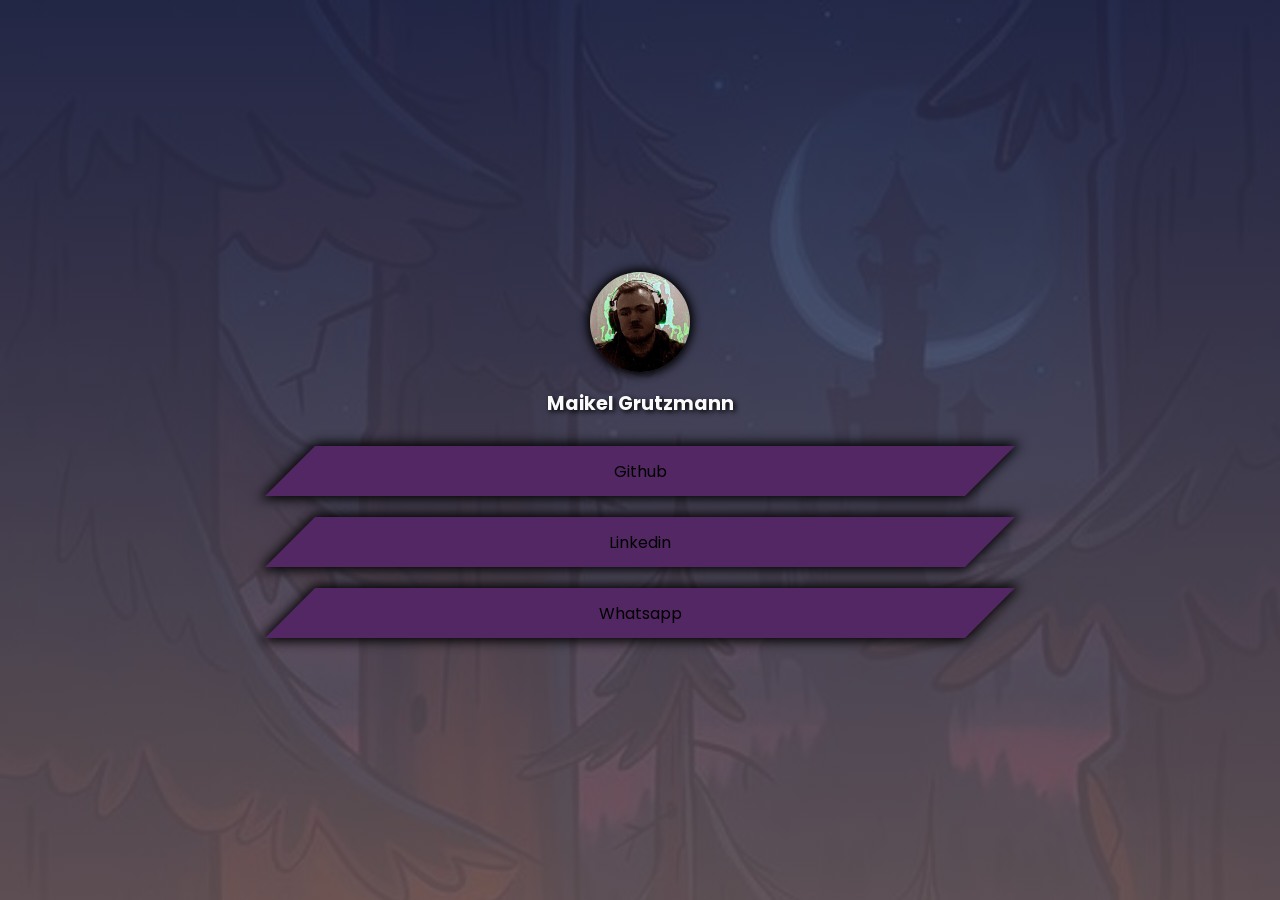
==== Linktree/index.html @ 1303d14e "Atualizacao de arquivos" ====
<!DOCTYPE html>
<html lang="en">
  <head>
    <meta charset="UTF-8" />
    <meta name="viewport" content="width=device-width, initial-scale=1.0" />
    <title>Grietzmann</title>
    <link rel="stylesheet" href="style.css" />
  </head>
  <body>
    <main>
      <!--imagem do perfil -->
      <img class="user-img" src="images/profile-image.jpg" alt="User Photo" />
      <h1>Maikel Grutzmann</h1>
      <!-- links -->
      <div class="links-sec">
        <a href="https://github.com/grietzmann" target="_blank">
          <div class="link">
            <span>Github</span>
          </div>
        </a>
        <a href="https://www.linkedin.com/in/maikel-grutzmann/" target="_blank">
          <div class="link">
            <span>Linkedin</span>
          </div>
        </a>
        <a href=" https://wa.me/5555999477176" target="_blank">
          <div class="link">
            <span>Whatsapp</span>
          </div>
        </a>
      </div>
    </main>
  </body>
</html>
---- Linktree/style.css ----
@import url("https://fonts.googleapis.com/css2?family=Poppins:wght@400;500&display=swap");

* {
  margin: 0;
  padding: 0;
  box-sizing: border-box;
}

body {
  background-color: #483c5c;
  background: -webkit-linear-gradient(
      rgba(39, 43, 80, 0.8),
      rgba(110, 93, 98, 0.8)
    ),
    url("images/background-image.jpg");
  background-repeat: no-repeat;
  background-size: cover;
  font-family: "Poppins", sans-serif;
  min-height: 100vh;
  display: flex;
  flex-direction: column;
  justify-content: center;
}

main {
  text-align: center;
  margin: 30px 50px 20px 50px;
}

.user-img {
  border-radius: 50px;
  max-width: 100px;
  box-shadow: 0 0 10px 3px #000000;
}

main h1 {
  color: #fafafa;
  font-size: 1.2rem;
  text-shadow: 2px 2px 5px #000000;
  margin: 0.5em 0 1.5em 0;
}

.link {
  height: 50px;
  width: 100%;
  background-color: #532764;
  box-shadow: 0 0 10px 3px #000000;
  margin-top: 1.3rem;
  transform: skewX(-45deg);
  display: flex;
  justify-content: center;
  align-items: center;
  cursor: pointer;
}

.link span {
  transform: skewX(45deg);
}

a {
  color: rgb(0, 0, 0);
  text-decoration: none;
}

@media screen and (min-width: 500px) {
  body {
    padding: 20px 50px;
  }
}

@media screen and (min-width: 800px) {
  body {
    display: flex;
    justify-content: center;
    align-items: center;
    padding: 0;
  }

  main {
    min-width: 800px;
    padding: 20px 50px;
  }
}
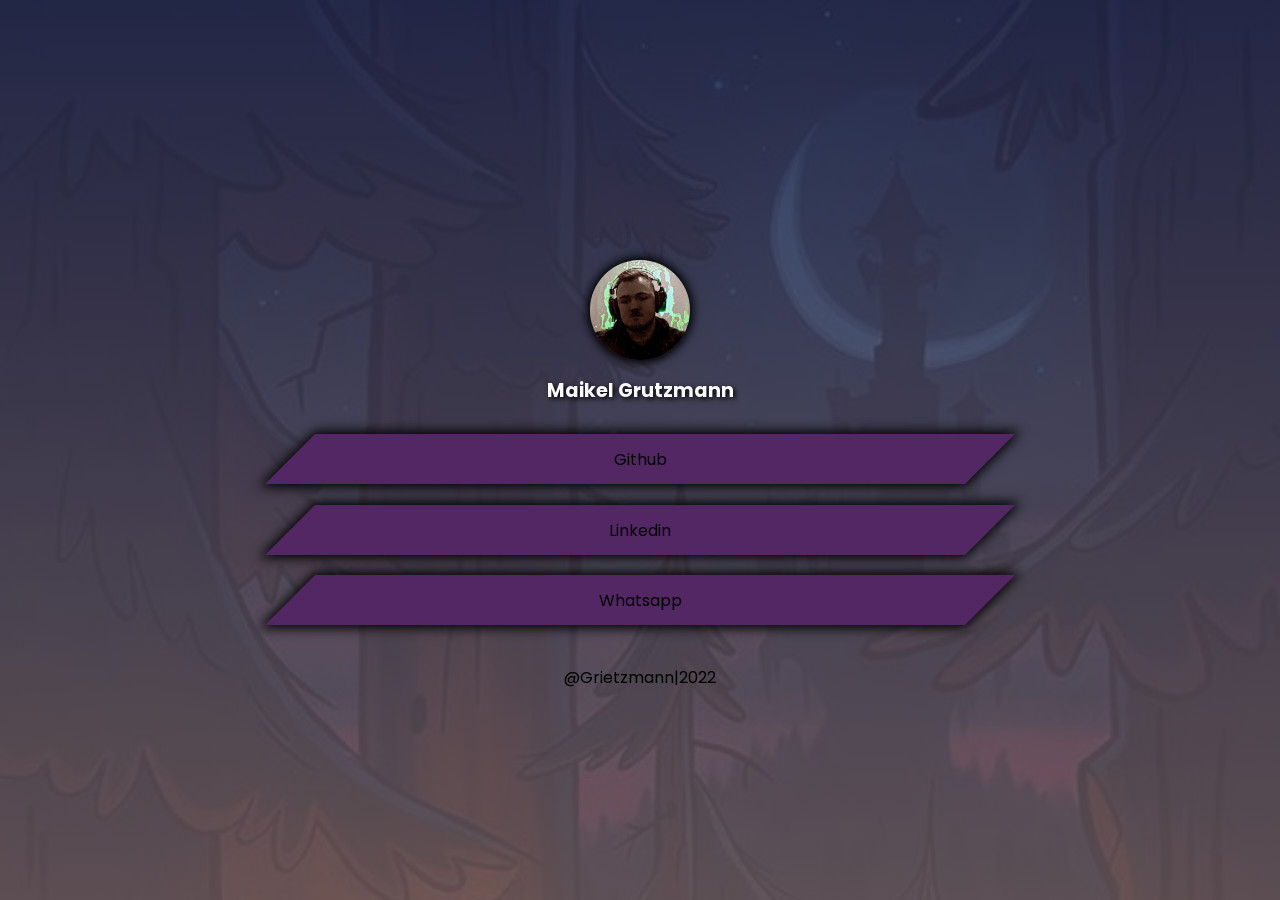
==== commit 7300e60e: "Atualizacao de arquivos" ====
--- a/Linktree/index.html
+++ b/Linktree/index.html
@@ -31,4 +31,5 @@
       </div>
     </main>
   </body>
+  <footer> @Grietzmann|2022 </footer>
 </html>
